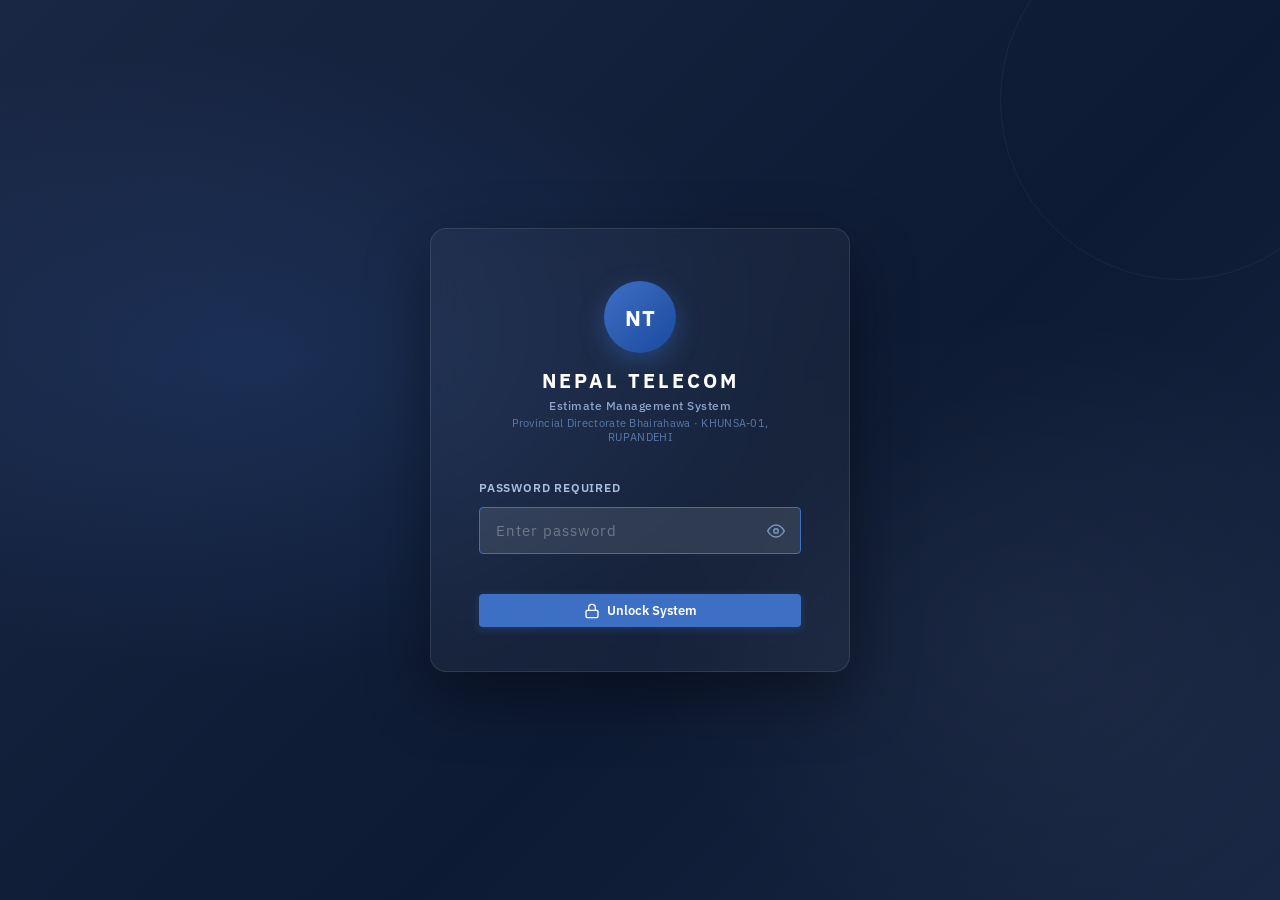
==== tools/civil-estimator/index.html @ a3185af6 "fix: convert civil-estimator from submodule to regular tracked files" ====
<!DOCTYPE html>
<html lang="en">
<head>
  <meta charset="UTF-8"/>
  <meta name="viewport" content="width=device-width, initial-scale=1.0"/>
  <title>Nepal Telecom – Estimate Sheet</title>
  <link rel="preconnect" href="https://fonts.googleapis.com">
  <link href="https://fonts.googleapis.com/css2?family=IBM+Plex+Sans:wght@300;400;500;600;700&family=IBM+Plex+Mono:wght@400;500;600&display=swap" rel="stylesheet">
  <link rel="stylesheet" href="styles.css"/>
</head>
<body>

  <!-- ══════════════════════════════════════
       PAGE 1 — PASSWORD GATE
  ══════════════════════════════════════ -->
  <div id="pageLock" class="page page-lock active">
    <div class="lock-card">
      <div class="lock-logo">
        <div class="lock-circle">NT</div>
        <h1 class="lock-title">NEPAL TELECOM</h1>
        <p class="lock-sub">Estimate Management System</p>
        <p class="lock-sub2">Provincial Directorate Bhairahawa · KHUNSA-01, RUPANDEHI</p>
      </div>
      <div class="lock-form">
        <label class="lock-label">Password Required</label>
        <div class="lock-input-wrap">
          <input id="pwdInput" type="password" class="lock-input" placeholder="Enter password"
                 onkeydown="if(event.key==='Enter') checkPassword()" autocomplete="current-password"/>
          <button class="lock-eye" onclick="togglePwdVis()" title="Show/hide">
            <svg id="eyeOpen" width="18" height="18" viewBox="0 0 24 24" fill="none" stroke="currentColor" stroke-width="2">
              <path d="M1 12s4-8 11-8 11 8 11 8-4 8-11 8-11-8-11-8z"/><circle cx="12" cy="12" r="3"/>
            </svg>
            <svg id="eyeClosed" width="18" height="18" viewBox="0 0 24 24" fill="none" stroke="currentColor" stroke-width="2" style="display:none">
              <path d="M17.94 17.94A10.07 10.07 0 0 1 12 20c-7 0-11-8-11-8a18.45 18.45 0 0 1 5.06-5.94M9.9 4.24A9.12 9.12 0 0 1 12 4c7 0 11 8 11 8a18.5 18.5 0 0 1-2.16 3.19m-6.72-1.07a3 3 0 1 1-4.24-4.24"/>
              <line x1="1" y1="1" x2="23" y2="23"/>
            </svg>
          </button>
        </div>
        <p id="pwdError" class="lock-error"></p>
        <button class="btn btn-primary lock-btn" onclick="checkPassword()">
          <svg width="16" height="16" viewBox="0 0 24 24" fill="none" stroke="currentColor" stroke-width="2">
            <rect x="3" y="11" width="18" height="11" rx="2"/><path d="M7 11V7a5 5 0 0 1 10 0v4"/>
          </svg>
          Unlock System
        </button>
      </div>
    </div>
  </div>

  <!-- ══════════════════════════════════════
       PAGE 2 — PROJECT LIST
  ══════════════════════════════════════ -->
  <div id="pageProjects" class="page page-projects">
    <header class="top-bar no-print">
      <div class="top-bar-left">
        <div class="top-logo-badge">NT</div>
        <div>
          <div class="top-brand">NEPAL TELECOM</div>
          <div class="top-sub">Provincial Directorate Bhairahawa · Estimate System</div>
        </div>
      </div>
      <button class="btn btn-ghost" onclick="lockApp()">
        <svg width="15" height="15" viewBox="0 0 24 24" fill="none" stroke="currentColor" stroke-width="2">
          <rect x="3" y="11" width="18" height="11" rx="2"/><path d="M7 11V7a5 5 0 0 1 10 0v4"/>
        </svg>
        Lock
      </button>
    </header>

    <div class="projects-body">
      <div class="projects-header">
        <div>
          <h2 class="section-title">All Projects</h2>
          <p class="section-sub">Select a project to view or edit its estimate sheet</p>
        </div>
        <button class="btn btn-primary" onclick="openCreateModal()">
          <svg width="16" height="16" viewBox="0 0 24 24" fill="none" stroke="currentColor" stroke-width="2.5">
            <line x1="12" y1="5" x2="12" y2="19"/><line x1="5" y1="12" x2="19" y2="12"/>
          </svg>
          New Project
        </button>
      </div>

      <div id="projectGrid" class="project-grid"></div>

      <div id="emptyState" class="empty-state">
        <div class="empty-icon">📋</div>
        <h3>No projects yet</h3>
        <p>Create your first estimate project to get started.</p>
        <button class="btn btn-primary" onclick="openCreateModal()">Create Project</button>
      </div>
    </div>
  </div>

  <!-- ══════════════════════════════════════
       MODAL — Create / Edit Project
  ══════════════════════════════════════ -->
  <div id="modalOverlay" class="modal-overlay" onclick="if(event.target===this)closeModal()">
    <div class="modal-card">
      <div class="modal-header">
        <h3 class="modal-title" id="modalTitle">New Estimate Project</h3>
        <button class="modal-close" onclick="closeModal()">
          <svg width="18" height="18" viewBox="0 0 24 24" fill="none" stroke="currentColor" stroke-width="2">
            <line x1="18" y1="6" x2="6" y2="18"/><line x1="6" y1="6" x2="18" y2="18"/>
          </svg>
        </button>
      </div>
      <div class="form-group">
        <label class="form-label">Project Name <span class="req">*</span></label>
        <input id="newProjName" class="form-input" type="text" placeholder="e.g. Handhole and ducting works"
               onkeydown="if(event.key==='Enter')document.getElementById('newProjLoc').focus()"/>
      </div>
      <div class="form-group">
        <label class="form-label">Location <span class="req">*</span></label>
        <input id="newProjLoc" class="form-input" type="text" placeholder="e.g. Nepalgunj"
               onkeydown="if(event.key==='Enter')submitProjectModal()"/>
      </div>
      <p id="modalError" class="modal-error"></p>
      <div class="modal-actions">
        <button class="btn btn-ghost" onclick="closeModal()">Cancel</button>
        <button class="btn btn-primary" onclick="submitProjectModal()">
          <span id="modalBtnLabel">Create Project</span>
        </button>
      </div>
    </div>
  </div>

  <!-- ══════════════════════════════════════
       PAGE 3 — ESTIMATE SHEET
  ══════════════════════════════════════ -->
  <div id="pageEstimate" class="page page-estimate">

    <!-- Screen action bar -->
    <header class="action-bar no-print">
      <nav class="breadcrumb" onclick="goToProjects()">
        <svg width="16" height="16" viewBox="0 0 24 24" fill="none" stroke="currentColor" stroke-width="2.5">
          <polyline points="15 18 9 12 15 6"/>
        </svg>
        All Projects
      </nav>
      <div class="actions">
        <button class="btn btn-secondary" onclick="exportCSV()">
          <svg width="15" height="15" viewBox="0 0 24 24" fill="none" stroke="currentColor" stroke-width="2">
            <rect x="3" y="3" width="18" height="18" rx="2"/><path d="M3 9h18M9 21V9"/>
          </svg>
          Excel
        </button>
        <button class="btn btn-secondary" onclick="window.print()">
          <svg width="15" height="15" viewBox="0 0 24 24" fill="none" stroke="currentColor" stroke-width="2">
            <polyline points="6 9 6 2 18 2 18 9"/>
            <path d="M6 18H4a2 2 0 0 1-2-2v-5a2 2 0 0 1 2-2h16a2 2 0 0 1 2 2v5a2 2 0 0 1-2 2h-2"/>
            <rect x="6" y="14" width="12" height="8"/>
          </svg>
          Print
        </button>
        <div class="save-status" id="saveStatus">
          <span class="dot"></span>
          <span id="saveText">All saved</span>
        </div>
      </div>
    </header>

    <!-- Printable document -->
    <main class="doc-wrapper">
      <div class="document">

        <!-- Letterhead -->
        <div class="letterhead">
          <h1 class="org-name">NEPAL TELECOM</h1>
          <p class="org-sub">PROVINCIAL DIRECTORATE BHAIRAHAWA</p>
          <p class="org-sub">KHUNSA-01, RUPANDEHI</p>
          <h2 class="doc-title">ESTIMATE SHEET</h2>
        </div>

        <!-- Project info -->
        <div class="project-meta">
          <div class="meta-field">
            <span class="meta-label">Project Name:</span>
            <span class="meta-value" id="metaProjectName"></span>
          </div>
          <div class="meta-field">
            <span class="meta-label">Location:</span>
            <span class="meta-value" id="metaLocation"></span>
          </div>
        </div>

        <!-- Table -->
        <div class="table-scroll">
          <table class="est-table" id="estimateTable">
            <thead>
              <tr>
                <th class="th-sn">S.N.</th>
                <th class="th-desc">Description</th>
                <th class="th-num">No.</th>
                <th class="th-num">Length</th>
                <th class="th-num">Breadth</th>
                <th class="th-num">Height</th>
                <th class="th-unit">Unit</th>
                <th class="th-qty">Quantity</th>
                <th class="th-rate">Rate (NPR)</th>
                <th class="th-amt">Amount (NPR)</th>
                <th class="th-rem">Remarks</th>
                <th class="th-del no-print"></th>
              </tr>
            </thead>
            <tbody id="tableBody"></tbody>
            <tfoot>
              <tr class="tfoot-row">
                <td colspan="9" class="tf-label">Total Amount</td>
                <td class="tf-val" id="totalAmount">0.00</td>
                <td></td><td class="no-print"></td>
              </tr>
              <tr class="tfoot-row">
                <td colspan="9" class="tf-label">VAT (13%)</td>
                <td class="tf-val" id="vatAmount">0.00</td>
                <td></td><td class="no-print"></td>
              </tr>
              <tr class="tfoot-grand">
                <td colspan="9" class="tf-label-grand">Grand Total</td>
                <td class="tf-val-grand" id="grandTotal">0.00</td>
                <td></td><td class="no-print"></td>
              </tr>
            </tfoot>
          </table>
        </div>

        <!-- Add group btn (screen) -->
        <div class="table-controls no-print">
          <button class="btn-add-group" onclick="addGroup()">
            <svg width="15" height="15" viewBox="0 0 24 24" fill="none" stroke="currentColor" stroke-width="2.5">
              <line x1="12" y1="5" x2="12" y2="19"/><line x1="5" y1="12" x2="19" y2="12"/>
            </svg>
            Add Item Group
          </button>
        </div>

        <!-- Signature block — fixed to bottom of every print page via CSS -->
        <div class="sig-block">
          <div class="sig-col">
            <div class="sig-line"></div>
            <p class="sig-title">Prepared By</p>
          </div>
          <div class="sig-col">
            <div class="sig-line"></div>
            <p class="sig-title">Checked By</p>
          </div>
          <div class="sig-col">
            <div class="sig-line"></div>
            <p class="sig-title">Approved By</p>
          </div>
        </div>

      </div><!-- /.document -->
    </main>
  </div><!-- /pageEstimate -->

  <script src="script.js"></script>
</body>
</html>
---- tools/civil-estimator/styles.css ----
/* ═══════════════════════════════════════════════
   Nepal Telecom – Estimate Sheet  |  styles.css
   Theme: Refined Institutional — navy + ivory
   Fonts: IBM Plex Sans + IBM Plex Mono
═══════════════════════════════════════════════ */

:root {
  --navy:         #1a2744;
  --navy-mid:     #243259;
  --navy-light:   #2e3f6e;
  --navy-pale:    #eef2fb;
  --accent:       #3d6fc4;
  --accent-soft:  #d6e4f7;
  --danger:       #d94040;
  --success:      #27ae60;
  --warning:      #e8a020;
  --white:        #ffffff;
  --off-white:    #f3f5fa;
  --border:       #d8deee;
  --border-dark:  #b0bdd8;
  --text-dark:    #0f1929;
  --text-mid:     #2d3a52;
  --text-muted:   #6b7a99;
  --font-sans:    'IBM Plex Sans', sans-serif;
  --font-mono:    'IBM Plex Mono', monospace;
  --shadow-sm:    0 1px 4px rgba(0,0,0,.07);
  --shadow-md:    0 4px 20px rgba(26,39,68,.13);
  --shadow-lg:    0 10px 40px rgba(26,39,68,.18);
  --r:            8px;
  --r-sm:         4px;
}

*, *::before, *::after { box-sizing: border-box; margin: 0; padding: 0; }

body {
  font-family: var(--font-sans);
  background: var(--off-white);
  color: var(--text-dark);
  min-height: 100vh;
  -webkit-font-smoothing: antialiased;
}

/* ══════════════════════════════════════
   PAGE SYSTEM
══════════════════════════════════════ */
.page { display: none; }
.page.active { display: flex; flex-direction: column; min-height: 100vh; }
.page-projects.active,
.page-estimate.active { display: block; }

/* ══════════════════════════════════════
   PAGE 1 — PASSWORD GATE
══════════════════════════════════════ */
.page-lock {
  align-items: center;
  justify-content: center;
  background: linear-gradient(135deg, var(--navy) 0%, #0d1a33 60%, #1a2744 100%);
  position: relative;
  overflow: hidden;
}
.page-lock::before {
  content: '';
  position: absolute;
  inset: 0;
  background:
    radial-gradient(ellipse 60% 50% at 20% 40%, rgba(61,111,196,.18) 0%, transparent 70%),
    radial-gradient(ellipse 50% 60% at 80% 70%, rgba(255,255,255,.04) 0%, transparent 60%);
}
.page-lock::after {
  content: '';
  position: absolute;
  top: -80px; right: -80px;
  width: 360px; height: 360px;
  border-radius: 50%;
  border: 1.5px solid rgba(255,255,255,.05);
}

.lock-card {
  position: relative;
  z-index: 1;
  background: rgba(255,255,255,.04);
  border: 1px solid rgba(255,255,255,.1);
  border-radius: 16px;
  padding: 52px 48px 44px;
  width: 100%;
  max-width: 420px;
  backdrop-filter: blur(12px);
  box-shadow: 0 24px 64px rgba(0,0,0,.4);
  animation: fadeSlideUp .5s ease both;
}

@keyframes fadeSlideUp {
  from { opacity:0; transform: translateY(20px); }
  to   { opacity:1; transform: translateY(0); }
}

.lock-logo { text-align: center; margin-bottom: 36px; }

.lock-circle {
  width: 72px; height: 72px;
  border-radius: 50%;
  background: linear-gradient(135deg, #3d6fc4, #1a4a9e);
  color: #fff;
  font-size: 22px;
  font-weight: 700;
  letter-spacing: 1px;
  display: flex; align-items: center; justify-content: center;
  margin: 0 auto 16px;
  box-shadow: 0 8px 24px rgba(61,111,196,.4);
}

.lock-title {
  color: #fff;
  font-size: 20px;
  font-weight: 700;
  letter-spacing: 3px;
  line-height: 1.2;
}
.lock-sub {
  color: #8da4cc;
  font-size: 12px;
  font-weight: 500;
  margin-top: 5px;
  letter-spacing: .5px;
}
.lock-sub2 {
  color: #5a7aaa;
  font-size: 11px;
  margin-top: 3px;
  letter-spacing: .3px;
}

.lock-form { display: flex; flex-direction: column; gap: 12px; }

.lock-label {
  color: #a8c0e0;
  font-size: 12px;
  font-weight: 600;
  letter-spacing: .8px;
  text-transform: uppercase;
}

.lock-input-wrap {
  position: relative;
  display: flex;
  align-items: center;
}

.lock-input {
  width: 100%;
  padding: 13px 44px 13px 16px;
  background: rgba(255,255,255,.07);
  border: 1px solid rgba(255,255,255,.15);
  border-radius: var(--r-sm);
  color: #fff;
  font-family: var(--font-sans);
  font-size: 15px;
  letter-spacing: 2px;
  outline: none;
  transition: border-color .2s, background .2s;
}
.lock-input::placeholder { color: rgba(255,255,255,.3); letter-spacing: 1px; }
.lock-input:focus {
  border-color: var(--accent);
  background: rgba(255,255,255,.1);
}

.lock-eye {
  position: absolute;
  right: 12px;
  background: none;
  border: none;
  cursor: pointer;
  color: #7a98c4;
  display: flex;
  padding: 4px;
  transition: color .2s;
}
.lock-eye:hover { color: #fff; }

.lock-error {
  color: #f08080;
  font-size: 12px;
  min-height: 16px;
  text-align: center;
  font-weight: 500;
}

.lock-btn { width: 100%; justify-content: center; padding: 13px; font-size: 14px; }

/* ══════════════════════════════════════
   SHARED BUTTONS
══════════════════════════════════════ */
.btn {
  display: inline-flex;
  align-items: center;
  gap: 7px;
  padding: 8px 18px;
  border-radius: var(--r-sm);
  font-family: var(--font-sans);
  font-size: 13px;
  font-weight: 600;
  cursor: pointer;
  border: none;
  transition: all .17s ease;
  white-space: nowrap;
}
.btn-primary {
  background: var(--accent);
  color: #fff;
  box-shadow: 0 2px 8px rgba(61,111,196,.3);
}
.btn-primary:hover {
  background: #2d5dab;
  box-shadow: 0 4px 14px rgba(61,111,196,.4);
  transform: translateY(-1px);
}
.btn-secondary {
  background: rgba(255,255,255,.1);
  color: #fff;
  border: 1px solid rgba(255,255,255,.18);
}
.btn-secondary:hover {
  background: rgba(255,255,255,.2);
}
.btn-ghost {
  background: transparent;
  color: var(--text-mid);
  border: 1px solid var(--border);
}
.btn-ghost:hover {
  background: var(--off-white);
  border-color: var(--border-dark);
}

/* ══════════════════════════════════════
   PAGE 2 — PROJECT LIST
══════════════════════════════════════ */
.top-bar {
  display: flex;
  align-items: center;
  justify-content: space-between;
  padding: 0 32px;
  height: 58px;
  background: var(--navy);
  box-shadow: 0 2px 12px rgba(0,0,0,.2);
}
.top-bar-left { display: flex; align-items: center; gap: 14px; }
.top-logo-badge {
  width: 38px; height: 38px;
  border-radius: 8px;
  background: linear-gradient(135deg, #3d6fc4, #1a4a9e);
  color: #fff;
  font-size: 13px;
  font-weight: 700;
  display: flex; align-items: center; justify-content: center;
  letter-spacing: .5px;
  flex-shrink: 0;
}
.top-brand {
  color: #fff;
  font-size: 14px;
  font-weight: 700;
  letter-spacing: 2px;
}
.top-sub {
  color: #7a98c4;
  font-size: 11px;
  margin-top: 1px;
  letter-spacing: .3px;
}
.top-bar .btn-ghost {
  color: #a8c0e0;
  border-color: rgba(255,255,255,.12);
}
.top-bar .btn-ghost:hover {
  background: rgba(255,255,255,.08);
  border-color: rgba(255,255,255,.25);
  color: #fff;
}

.projects-body {
  max-width: 1080px;
  margin: 0 auto;
  padding: 40px 24px 80px;
}
.projects-header {
  display: flex;
  align-items: flex-end;
  justify-content: space-between;
  margin-bottom: 32px;
  gap: 16px;
  flex-wrap: wrap;
}
.section-title {
  font-size: 22px;
  font-weight: 700;
  color: var(--text-dark);
  letter-spacing: -.3px;
}
.section-sub {
  font-size: 13px;
  color: var(--text-muted);
  margin-top: 3px;
}

/* Project cards grid */
.project-grid {
  display: grid;
  grid-template-columns: repeat(auto-fill, minmax(280px, 1fr));
  gap: 20px;
}

.project-card {
  background: var(--white);
  border: 1px solid var(--border);
  border-radius: var(--r);
  padding: 22px 24px 18px;
  cursor: pointer;
  transition: all .18s ease;
  box-shadow: var(--shadow-sm);
  position: relative;
  overflow: hidden;
}
.project-card::before {
  content: '';
  position: absolute;
  top: 0; left: 0; right: 0;
  height: 3px;
  background: linear-gradient(90deg, var(--accent), #6fa0e8);
  transform: scaleX(0);
  transform-origin: left;
  transition: transform .22s ease;
}
.project-card:hover {
  border-color: var(--accent-soft);
  box-shadow: var(--shadow-md);
  transform: translateY(-2px);
}
.project-card:hover::before { transform: scaleX(1); }

.card-icon {
  width: 40px; height: 40px;
  border-radius: 8px;
  background: var(--navy-pale);
  display: flex; align-items: center; justify-content: center;
  margin-bottom: 14px;
  font-size: 18px;
}
.card-name {
  font-size: 15px;
  font-weight: 700;
  color: var(--text-dark);
  margin-bottom: 5px;
  line-height: 1.3;
}
.card-location {
  font-size: 12px;
  color: var(--text-muted);
  display: flex; align-items: center; gap: 4px;
}
.card-location svg { flex-shrink: 0; }

.card-footer {
  display: flex;
  align-items: center;
  justify-content: space-between;
  margin-top: 16px;
  padding-top: 14px;
  border-top: 1px solid var(--border);
}
.card-date { font-size: 11px; color: var(--text-muted); }
.card-actions { display: flex; gap: 6px; }
.card-btn {
  background: none;
  border: 1px solid var(--border);
  border-radius: var(--r-sm);
  color: var(--text-muted);
  cursor: pointer;
  padding: 4px 8px;
  font-size: 11px;
  font-family: var(--font-sans);
  font-weight: 500;
  transition: all .15s;
  display: flex; align-items: center; gap: 4px;
}
.card-btn:hover { background: var(--off-white); border-color: var(--border-dark); color: var(--text-dark); }
.card-btn.danger:hover { border-color: var(--danger); color: var(--danger); background: #fff0f0; }

.empty-state {
  display: none;
  flex-direction: column;
  align-items: center;
  justify-content: center;
  text-align: center;
  padding: 80px 24px;
  gap: 12px;
}
.empty-state.visible { display: flex; }
.empty-icon { font-size: 48px; }
.empty-state h3 { font-size: 18px; font-weight: 700; color: var(--text-dark); }
.empty-state p  { font-size: 14px; color: var(--text-muted); }

/* ══════════════════════════════════════
   MODAL
══════════════════════════════════════ */
.modal-overlay {
  display: none;
  position: fixed;
  inset: 0;
  background: rgba(10,18,40,.55);
  z-index: 1000;
  align-items: center;
  justify-content: center;
  backdrop-filter: blur(4px);
  animation: fadeIn .15s ease;
}
.modal-overlay.open { display: flex; }

@keyframes fadeIn { from { opacity:0; } to { opacity:1; } }

.modal-card {
  background: var(--white);
  border-radius: 12px;
  padding: 32px 36px;
  width: 100%;
  max-width: 460px;
  box-shadow: var(--shadow-lg);
  animation: slideUp .2s ease both;
}
@keyframes slideUp {
  from { transform: translateY(16px); opacity:0; }
  to   { transform: translateY(0); opacity:1; }
}
.modal-header {
  display: flex;
  align-items: center;
  justify-content: space-between;
  margin-bottom: 24px;
}
.modal-title { font-size: 17px; font-weight: 700; color: var(--text-dark); }
.modal-close {
  background: none; border: none; cursor: pointer;
  color: var(--text-muted); padding: 4px; border-radius: var(--r-sm);
  display: flex; transition: color .15s;
}
.modal-close:hover { color: var(--text-dark); }

.form-group { margin-bottom: 18px; }
.form-label {
  display: block;
  font-size: 13px;
  font-weight: 600;
  color: var(--text-mid);
  margin-bottom: 7px;
}
.req { color: var(--danger); }
.form-input {
  width: 100%;
  padding: 10px 13px;
  border: 1.5px solid var(--border);
  border-radius: var(--r-sm);
  font-family: var(--font-sans);
  font-size: 14px;
  color: var(--text-dark);
  background: var(--off-white);
  outline: none;
  transition: border-color .18s, background .18s;
}
.form-input:focus {
  border-color: var(--accent);
  background: var(--white);
}
.modal-error {
  color: var(--danger);
  font-size: 12px;
  font-weight: 500;
  min-height: 16px;
  margin-bottom: 8px;
}
.modal-actions {
  display: flex;
  justify-content: flex-end;
  gap: 10px;
  margin-top: 4px;
}

/* ══════════════════════════════════════
   PAGE 3 — ESTIMATE SHEET (screen)
══════════════════════════════════════ */
.action-bar {
  position: sticky;
  top: 0;
  z-index: 100;
  display: flex;
  align-items: center;
  justify-content: space-between;
  padding: 0 28px;
  height: 54px;
  background: var(--navy);
  box-shadow: 0 2px 12px rgba(0,0,0,.2);
}

.breadcrumb {
  display: flex;
  align-items: center;
  gap: 6px;
  color: #8da4cc;
  font-size: 13px;
  font-weight: 600;
  cursor: pointer;
  transition: color .18s;
  letter-spacing: .2px;
}
.breadcrumb:hover { color: #fff; }

.actions { display: flex; align-items: center; gap: 10px; }

.save-status {
  display: flex;
  align-items: center;
  gap: 7px;
  font-size: 12px;
  color: #8da4cc;
  padding: 5px 12px;
  border-radius: 20px;
  border: 1px solid rgba(255,255,255,.1);
  background: rgba(255,255,255,.05);
  font-weight: 500;
}
.dot {
  width: 7px; height: 7px;
  border-radius: 50%;
  background: var(--success);
  transition: background .3s;
}
.save-status.saving .dot { background: var(--warning); animation: pulse 1s infinite; }
.save-status.error  .dot { background: var(--danger); }
@keyframes pulse { 0%,100%{opacity:1}50%{opacity:.35} }

/* Document wrapper */
.doc-wrapper {
  display: flex;
  justify-content: center;
  padding: 36px 20px 80px;
  background: var(--off-white);
}

.document {
  background: var(--white);
  width: 100%;
  max-width: 1060px;
  border-radius: var(--r);
  box-shadow: var(--shadow-lg);
  padding: 44px 48px 48px;
}

/* Letterhead */
.letterhead {
  text-align: center;
  padding-bottom: 20px;
  margin-bottom: 20px;
  border-bottom: 2.5px solid var(--navy);
}
.org-name {
  font-size: 21px;
  font-weight: 700;
  color: var(--navy);
  letter-spacing: 3px;
}
.org-sub {
  font-size: 11px;
  font-weight: 500;
  color: var(--text-mid);
  letter-spacing: 1.5px;
  text-transform: uppercase;
  margin-top: 3px;
}
.doc-title {
  font-size: 14px;
  font-weight: 700;
  color: var(--navy);
  letter-spacing: 4px;
  text-decoration: underline;
  text-underline-offset: 4px;
  margin-top: 8px;
}

/* Project meta */
.project-meta {
  display: flex;
  flex-wrap: wrap;
  gap: 20px;
  margin-bottom: 20px;
  padding: 12px 18px;
  background: var(--navy-pale);
  border-radius: var(--r-sm);
  border: 1px solid var(--border);
}
.meta-field { display: flex; align-items: center; gap: 8px; }
.meta-label { font-size: 13px; font-weight: 700; color: var(--text-mid); white-space: nowrap; }
.meta-value { font-size: 13px; font-weight: 500; color: var(--text-dark); }

/* Table */
.table-scroll { overflow-x: auto; }

.est-table {
  width: 100%;
  border-collapse: collapse;
  font-size: 12.5px;
  table-layout: fixed;
}

/* Column widths */
.th-sn   { width: 48px; }
.th-desc { width: 195px; }
.th-num  { width: 66px; }
.th-unit { width: 68px; }
.th-qty  { width: 76px; }
.th-rate { width: 90px; }
.th-amt  { width: 95px; }
.th-rem  { width: 90px; }
.th-del  { width: 36px; }

thead tr {
  background: var(--navy);
  color: #fff;
}
thead th {
  padding: 11px 8px;
  font-size: 11.5px;
  font-weight: 600;
  letter-spacing: .4px;
  text-align: center;
  border: 1px solid var(--navy-light);
  white-space: nowrap;
}
thead th.th-desc { text-align: left; padding-left: 12px; }

tbody tr { transition: background .12s; }
tbody tr:hover { background: #f7f9fd; }

/* Group (bold header) rows */
tbody tr.group-row {
  background: var(--navy-pale);
  border-top: 2px solid var(--navy);
}
tbody tr.group-row:hover { background: #e6ecf8; }
tbody tr.group-row td { font-weight: 700; color: var(--navy); }

tbody td {
  padding: 7px 8px;
  border: 1px solid var(--border);
  text-align: center;
  vertical-align: middle;
}
tbody td.td-desc { text-align: left; padding-left: 12px; }

/* Child desc cell indent */
tbody tr.child-row td.td-desc { padding-left: 24px; }

/* Inputs inside table cells */
.cell-input {
  font-family: var(--font-sans);
  font-size: 12.5px;
  color: var(--text-dark);
  width: 100%;
  border: none;
  outline: none;
  background: transparent;
  text-align: center;
  padding: 2px 0;
  transition: box-shadow .14s, background .14s;
}
.cell-input:focus {
  background: #eef4ff;
  border-radius: 3px;
  box-shadow: 0 0 0 2px var(--accent);
}
.cell-input.left { text-align: left; }

/* Description dropdown select */
.desc-select {
  font-family: var(--font-sans);
  font-size: 12.5px;
  color: var(--text-dark);
  width: 100%;
  border: 1px solid var(--border);
  border-radius: 3px;
  background: #fff;
  outline: none;
  cursor: pointer;
  padding: 3px 4px;
  transition: border-color .14s;
}
.desc-select:focus { border-color: var(--accent); }

/* Unit text input (no dropdown on screen, just input) */
.unit-input {
  font-family: var(--font-sans);
  font-size: 12px;
  color: var(--text-mid);
  width: 100%;
  border: none;
  outline: none;
  background: transparent;
  text-align: center;
  padding: 2px 0;
}
.unit-input:focus {
  background: #eef4ff;
  border-radius: 3px;
  box-shadow: 0 0 0 2px var(--accent);
}

/* Computed read-only cells */
.computed {
  font-family: var(--font-mono);
  font-size: 12px;
  font-weight: 500;
  color: var(--navy-mid);
  background: #f1f4fb;
}

/* SN label */
.sn-wrap {
  display: flex;
  align-items: center;
  justify-content: center;
  gap: 6px;
}
.sn-num { font-weight: 700; color: var(--navy); }
.add-sub-btn {
  background: none;
  border: none;
  cursor: pointer;
  color: var(--accent);
  font-size: 16px;
  line-height: 1;
  padding: 0 2px;
  opacity: .7;
  transition: opacity .14s;
}
.add-sub-btn:hover { opacity: 1; }

/* Delete button */
.del-btn {
  background: none;
  border: none;
  cursor: pointer;
  color: #c0c8dc;
  display: flex;
  align-items: center;
  justify-content: center;
  padding: 4px;
  border-radius: var(--r-sm);
  transition: color .14s, background .14s;
}
.del-btn:hover { color: var(--danger); background: #fff0f0; }

/* Tfoot */
tfoot td {
  border: 1px solid var(--border);
  padding: 9px 12px;
}
.tf-label { text-align: right; font-weight: 600; font-size: 12.5px; color: var(--text-mid); }
.tf-val {
  text-align: right;
  font-family: var(--font-mono);
  font-size: 13px;
  font-weight: 600;
  color: var(--navy);
  background: #f1f4fb;
}
.tfoot-grand { background: var(--navy); }
.tf-label-grand { text-align: right; font-weight: 700; font-size: 13px; color: #c8d8f0; }
.tf-val-grand {
  text-align: right;
  font-family: var(--font-mono);
  font-size: 14.5px;
  font-weight: 700;
  color: #fff;
  background: var(--navy-mid);
}

/* Table controls */
.table-controls { margin-top: 12px; }
.btn-add-group {
  display: inline-flex;
  align-items: center;
  gap: 7px;
  background: var(--white);
  border: 1.5px dashed var(--border-dark);
  color: var(--text-muted);
  font-family: var(--font-sans);
  font-size: 13px;
  font-weight: 600;
  padding: 9px 20px;
  border-radius: var(--r);
  cursor: pointer;
  transition: all .18s;
}
.btn-add-group:hover {
  border-color: var(--accent);
  color: var(--accent);
  background: var(--accent-soft);
}

/* ── Signature block ─────────────────── */
/* Screen: normal flow at bottom of document */
.sig-block {
  display: flex;
  justify-content: space-between;
  gap: 24px;
  margin-top: 56px;
  padding-top: 28px;
  border-top: 1px solid var(--border);
}
.sig-col {
  flex: 1;
  text-align: center;
}
.sig-line {
  height: 1px;
  background: var(--navy);
  margin-bottom: 8px;
}
.sig-title {
  font-size: 11px;
  font-weight: 700;
  color: var(--text-mid);
  letter-spacing: 1px;
  text-transform: uppercase;
}

/* ══════════════════════════════════════
   PRINT STYLES  — Portrait A4
   Signature block at bottom of every page
══════════════════════════════════════ */
@media print {
  * { -webkit-print-color-adjust: exact; print-color-adjust: exact; }

  /* Hide all screen UI */
  .no-print,
  .action-bar,
  .table-controls,
  .del-btn,
  .add-sub-btn,
  .top-bar { display: none !important; }

  /* Show only estimate page */
  .page-lock,
  .page-projects { display: none !important; }
  .page-estimate { display: block !important; min-height: auto; }

  body { background: #fff; margin: 0; padding: 0; }

  .doc-wrapper { padding: 0; background: #fff; }

  .document {
    box-shadow: none;
    border-radius: 0;
    padding: 0;
    max-width: 100%;
  }

  /* ─ Page layout with repeating header and pinned footer ─ */
  @page {
    size: A4 portrait;
    margin: 12mm 14mm 20mm 14mm;
  }

  /* Make the letterhead and meta repeat on every page via thead/tfoot tricks is complex;
     instead we use CSS running elements approach with a fixed footer trick */

  .letterhead {
    border-bottom: 2pt solid #1a2744;
    padding-bottom: 10pt;
    margin-bottom: 12pt;
    text-align: center;
  }
  .org-name  { font-size: 16pt; letter-spacing: 3px; color: #1a2744 !important; }
  .org-sub   { font-size: 8.5pt; }
  .doc-title { font-size: 11pt; }

  .project-meta {
    background: #f4f6fa !important;
    border: 0.5pt solid #ccc;
    padding: 7pt 10pt;
    margin-bottom: 10pt;
    border-radius: 0;
  }
  .meta-label { font-size: 10pt; }
  .meta-value { font-size: 10pt; }

  .est-table { font-size: 8.5pt; page-break-inside: auto; }

  thead { display: table-header-group; }
  thead tr {
    background: #1a2744 !important;
    color: #fff !important;
  }
  thead th {
    padding: 6pt 5pt;
    font-size: 8pt;
    background: #1a2744 !important;
    color: #fff !important;
    border: 0.5pt solid #2e3f6e;
  }

  tbody tr { page-break-inside: avoid; }
  tbody td { padding: 5pt 5pt; border: 0.5pt solid #ccc; }

  tbody tr.group-row { background: #eef2fb !important; border-top: 1.5pt solid #1a2744; }

  .computed { background: #f4f4f4 !important; }

  /* hide desc-select — show plain text instead (handled by JS printText) */
  .desc-select { display: none !important; }
  .print-desc  { display: block !important; }

  /* Hide unit select — JS already renders plain text for print */

  tfoot { display: table-footer-group; }
  tfoot td { padding: 5pt 8pt; border: 0.5pt solid #ccc; }
  .tfoot-grand { background: #1a2744 !important; }
  .tf-label-grand { color: #c8d8f0 !important; }
  .tf-val-grand { background: #243259 !important; color: #fff !important; font-size: 11pt; }

  /* ─ Signature block: fixed at bottom of EVERY page ─ */
  .sig-block {
    position: fixed;
    bottom: 0;
    left: 14mm;
    right: 14mm;
    margin: 0;
    padding-top: 8pt;
    border-top: 0.75pt solid #1a2744;
    display: flex !important;
    background: #fff;
  }
  .sig-line { background: #1a2744; }
  .sig-title { font-size: 8pt; }

  /* Table controls hidden */
  .table-controls { display: none !important; }
}
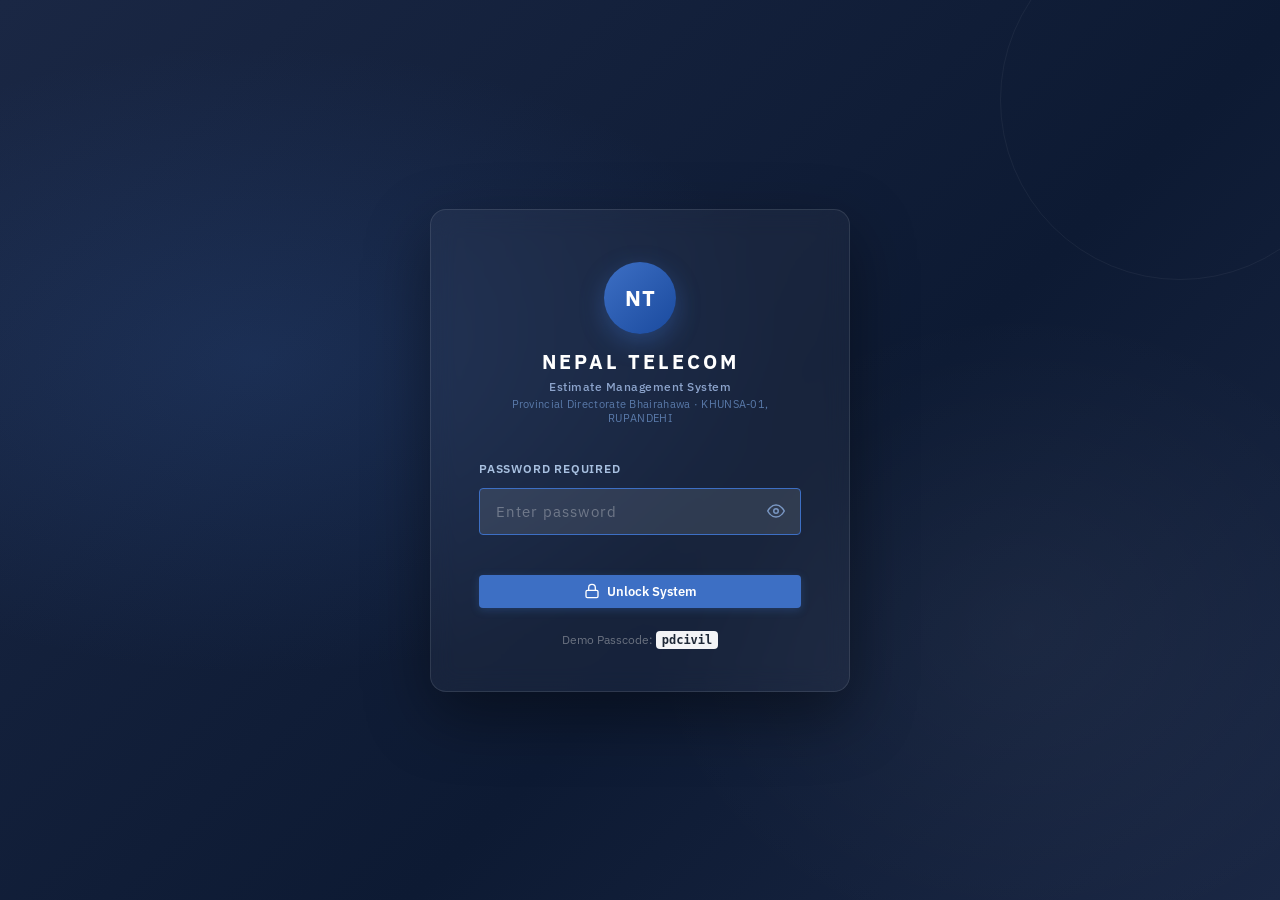
==== commit 1611f6fb: "Fix UI responsiveness, auth guest access, and steel calculator SVG rendering" ====
--- a/tools/civil-estimator/index.html
+++ b/tools/civil-estimator/index.html
@@ -43,6 +43,7 @@
           </svg>
           Unlock System
         </button>
+        <p class="lock-hint" style="margin-top:0.75rem;font-size:0.75rem;color:#6b7280;text-align:center;">Demo Passcode: <code style="background:#f3f4f6;padding:2px 6px;border-radius:4px;font-weight:600;color:#1f2937;">pdcivil</code></p>
       </div>
     </div>
   </div>
